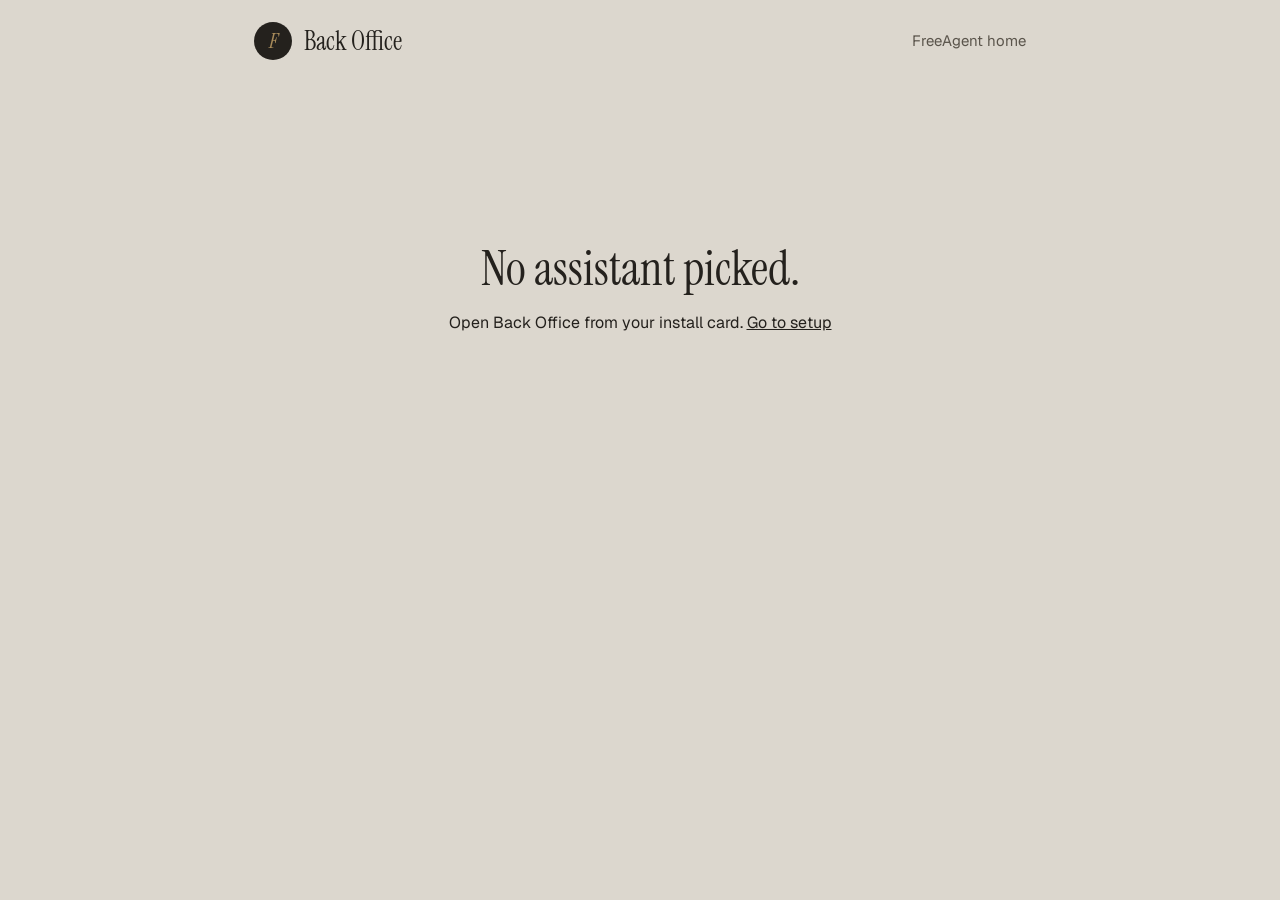
==== static/office.html @ e6a7682e "Back Office, speed line, story and under-the-hood sections, dark mode, chat themes, better voice" ====
<!DOCTYPE html>
<html lang="en">
<head>
<meta charset="utf-8">
<meta name="viewport" content="width=device-width, initial-scale=1">
<title>Back Office · FreeAgent</title>
<link rel="preconnect" href="https://fonts.googleapis.com">
<link rel="preconnect" href="https://fonts.gstatic.com" crossorigin>
<link href="https://fonts.googleapis.com/css2?family=Geist:wght@400;500;600&family=Instrument+Serif:ital@0;1&display=swap" rel="stylesheet">
<style>
  :root{--bg:#DCD7CE;--paper:#ECE8E1;--paper-2:#F5F2ED;--ink:#24211D;--muted:#5B554C;--line:rgba(36,33,29,.14);
    --brass:#A88B5A;--brass-soft:rgba(168,139,90,.24);--ivory:#F3EEE4;--soft:0 24px 48px -28px rgba(36,33,29,.4),0 2px 6px rgba(36,33,29,.06)}
  *{box-sizing:border-box}
  body{margin:0;background:var(--bg);color:var(--ink);font:16px/1.6 "Geist",system-ui,sans-serif;-webkit-font-smoothing:antialiased}
  body.embed{background:transparent}
  :focus-visible{outline:2px solid var(--ink);outline-offset:2px;border-radius:6px}
  .top{display:flex;align-items:center;gap:12px;max-width:820px;margin:0 auto;padding:22px 24px 0}
  .top a{text-decoration:none;color:var(--muted);font-size:15px;margin-left:auto}
  .seal{width:38px;height:38px;border-radius:50%;display:grid;place-items:center;background:var(--ink);color:var(--brass);font:italic 400 22px/1 "Instrument Serif",Georgia,serif}
  .top b{font:400 26px/1 "Instrument Serif",Georgia,serif}
  main{max-width:820px;margin:0 auto;padding:22px 24px 72px}
  body.embed main{padding:4px 2px 12px}
  h1{font:400 clamp(34px,5vw,48px)/1.05 "Instrument Serif",Georgia,serif;margin:8px 0 6px}
  .lead{color:var(--muted);margin:0 0 24px;max-width:56ch}
  body.embed h1{font-size:30px}
  section{background:var(--paper);border:1px solid var(--line);border-radius:22px;padding:20px;margin-top:16px;box-shadow:var(--soft)}
  body.embed section{box-shadow:none;background:var(--paper-2)}
  .sh{display:flex;align-items:baseline;gap:10px;margin-bottom:4px}
  h2{font:400 26px/1.15 "Instrument Serif",Georgia,serif;margin:0}
  .count{font-size:13px;border-radius:999px;padding:1px 9px;background:var(--ink);color:var(--ivory)}
  .count.zero{background:rgba(36,33,29,.12);color:var(--muted)}
  .hint{color:var(--muted);font-size:14.5px;margin:0 0 14px}
  .item{border-top:1px solid var(--line);padding:14px 0}
  .item:first-of-type{border-top:none}
  .q{font:italic 400 21px/1.3 "Instrument Serif",Georgia,serif}
  .when{font-size:12.5px;color:var(--muted)}
  .a{color:#3a362f;margin-top:4px;white-space:pre-wrap}
  .row{display:flex;gap:8px;flex-wrap:wrap;align-items:center;margin-top:10px}
  input[type=text],textarea{width:100%;font:inherit;font-size:15px;color:var(--ink);background:var(--paper-2);border:1px solid var(--line);border-radius:12px;padding:10px 12px}
  input::placeholder,textarea::placeholder{color:#6F685E}
  body.embed input[type=text],body.embed textarea{background:#fff}
  textarea{min-height:120px;resize:vertical;line-height:1.55}
  .row input[type=text]{flex:1;min-width:200px}
  button{font:inherit;font-size:14.5px;border-radius:999px;padding:9px 16px;cursor:pointer;transition:background .3s}
  .primary{border:none;background:var(--ink);color:var(--ivory)}
  .primary:hover{background:#4a3f36}
  .primary:disabled{opacity:.6;cursor:wait}
  .ghost{border:1px solid var(--line);background:transparent;color:var(--ink)}
  .ghost:hover{background:var(--brass-soft)}
  .link{border:none;background:none;padding:4px 0;color:var(--muted);text-decoration:underline;text-underline-offset:3px}
  .empty{color:var(--muted);font-size:15px;padding:6px 0 2px}
  .grid2{display:grid;grid-template-columns:1fr 1.4fr;gap:8px}
  .status{font-size:14px;color:var(--muted);min-height:1.4em}
  .msg{max-width:520px;margin:18vh auto 0;text-align:center;padding:0 24px}
  .msg a{color:var(--ink)}
  @media (max-width:620px){.grid2{grid-template-columns:1fr}}
</style>
</head>
<body>
<div class="top" id="top">
  <span class="seal" aria-hidden="true">F</span><b>Back Office</b>
  <a href="/">FreeAgent home</a>
</div>

<main id="main">
  <h1 id="title">Teach your front desk.</h1>
  <p class="lead">Anything you write here beats the website. Your assistant uses it right away.</p>

  <section aria-labelledby="h-inbox">
    <div class="sh"><h2 id="h-inbox">Questions we couldn't answer</h2><span class="count zero" id="inboxCount">0</span></div>
    <p class="hint">When a customer asks something your site doesn't cover, it lands here. Answer once, and the assistant knows it from then on.</p>
    <div id="inbox"></div>
  </section>

  <section aria-labelledby="h-answers">
    <div class="sh"><h2 id="h-answers">Your answers</h2><span class="count zero" id="fixCount">0</span></div>
    <p class="hint">Tip: in the preview, click “Fix this answer” under any reply to add one here.</p>
    <div id="fixes"></div>
    <div class="grid2" style="margin-top:12px">
      <input type="text" id="newQ" placeholder="A question, like “Is there parking?”" aria-label="Question">
      <input type="text" id="newA" placeholder="Your answer, like “Free street parking after 6 pm.”" aria-label="Answer">
    </div>
    <div class="row"><button class="primary" id="addFix" type="button">Add answer</button><span class="status" id="fixStatus" role="status"></span></div>
  </section>

  <section aria-labelledby="h-rules">
    <div class="sh"><h2 id="h-rules">House rules</h2></div>
    <p class="hint">Plain words, one per line. Up to 15.</p>
    <textarea id="rules" aria-label="House rules" placeholder="Always mention our Tuesday 2-for-1 special&#10;Never promise delivery times&#10;For allergy questions, ask them to call us"></textarea>
    <div class="row"><button class="primary" id="saveRules" type="button">Save rules</button><span class="status" id="rulesStatus" role="status"></span></div>
  </section>

  <div class="row"><button class="link" id="refresh" type="button">Refresh</button></div>
</main>

<script>
const $ = id => document.getElementById(id);
const params = new URLSearchParams(location.search);
const site = params.get("site") || "";
if (params.get("embed") === "1") { document.body.classList.add("embed"); $("top").remove(); }

let token = "";
try { token = (JSON.parse(localStorage.getItem("fa_tokens") || "{}"))[site] || ""; } catch (e) {}

function stop(html) { $("main").innerHTML = `<div class="msg">${html}</div>`; }
if (!/^[a-z0-9_\-]{1,100}$/.test(site)) stop('<h1>No assistant picked.</h1><p>Open Back Office from your install card. <a href="/">Go to setup</a></p>');
else if (!token) stop('<h1>This Back Office is locked.</h1><p>Open it in the same browser you used to set up the assistant. Only the owner can see it.</p><p><a href="/">Go to setup</a></p>');

async function call(action, extra = {}) {
  const r = await fetch(`/office/${site}`, { method: "POST", headers: { "Content-Type": "application/json" },
    body: JSON.stringify({ token, action, ...extra }) });
  const d = await r.json().catch(() => ({}));
  if (!r.ok) throw new Error(r.status < 500 && typeof d.detail === "string" ? d.detail : "Something went wrong. Please try again.");
  return d;
}

const ago = t => {
  const s = Math.max(1, Math.floor(Date.now() / 1000 - t));
  if (s < 3600) return `${Math.ceil(s / 60)} min ago`;
  if (s < 86400) return `${Math.floor(s / 3600)} h ago`;
  return `${Math.floor(s / 86400)} days ago`;
};
const el = (tag, cls, text) => { const e = document.createElement(tag); if (cls) e.className = cls; if (text != null) e.textContent = text; return e; };
const setCount = (id, n) => { const c = $(id); c.textContent = n; c.classList.toggle("zero", !n); };

function render(st) {
  $("title").textContent = st.name ? `Teach ${st.name}'s front desk.` : "Teach your front desk.";

  const inbox = $("inbox"); inbox.textContent = "";
  setCount("inboxCount", st.inbox.length);
  if (!st.inbox.length) inbox.appendChild(el("p", "empty", "Nothing waiting. Nice."));
  [...st.inbox].reverse().forEach(item => {
    const box = el("div", "item");
    box.append(el("div", "q", `“${item.q}”`), el("div", "when", ago(item.t)));
    const row = el("div", "row");
    const inp = el("input"); inp.type = "text"; inp.placeholder = "Your answer"; inp.setAttribute("aria-label", `Answer for: ${item.q}`);
    const save = el("button", "primary", "Save"); save.type = "button";
    const skip = el("button", "ghost", "Dismiss"); skip.type = "button";
    const note = el("span", "status");
    save.onclick = async () => {
      if (!inp.value.trim()) { note.textContent = "Write an answer first."; inp.focus(); return; }
      save.disabled = true;
      try { render(await call("answer", { id: item.id, a: inp.value })); } catch (e) { note.textContent = e.message; save.disabled = false; }
    };
    inp.addEventListener("keydown", e => { if (e.key === "Enter") save.click(); });
    skip.onclick = async () => { try { render(await call("dismiss", { id: item.id })); } catch (e) { note.textContent = e.message; } };
    row.append(inp, save, skip, note); box.appendChild(row); inbox.appendChild(box);
  });

  const fixes = $("fixes"); fixes.textContent = "";
  setCount("fixCount", st.corrections.length);
  if (!st.corrections.length) fixes.appendChild(el("p", "empty", "None yet."));
  [...st.corrections].reverse().forEach(c => {
    const box = el("div", "item");
    box.append(el("div", "q", `“${c.q}”`), el("div", "a", c.a));
    const del = el("button", "link", "Remove"); del.type = "button";
    del.onclick = async () => { try { render(await call("delete_correction", { id: c.id })); } catch (e) { $("fixStatus").textContent = e.message; } };
    box.appendChild(del); fixes.appendChild(box);
  });

  if (document.activeElement !== $("rules")) $("rules").value = st.rules.join("\n");
}

async function load() {
  try { render(await call("load")); }
  catch (e) { stop(`<h1>Back Office is unavailable.</h1><p></p>`); document.querySelector(".msg p").textContent = e.message; }
}

if (site && token) {
  $("addFix").onclick = async () => {
    const q = $("newQ").value.trim(), a = $("newA").value.trim();
    if (!q || !a) { $("fixStatus").textContent = "Fill in both the question and the answer."; return; }
    $("addFix").disabled = true; $("fixStatus").textContent = "";
    try { render(await call("add_correction", { q, a })); $("newQ").value = ""; $("newA").value = ""; $("fixStatus").textContent = "Added."; }
    catch (e) { $("fixStatus").textContent = e.message; }
    finally { $("addFix").disabled = false; }
  };
  $("saveRules").onclick = async () => {
    $("saveRules").disabled = true; $("rulesStatus").textContent = "";
    try { render(await call("set_rules", { rules: $("rules").value.split("\n") })); $("rulesStatus").textContent = "Saved."; }
    catch (e) { $("rulesStatus").textContent = e.message; }
    finally { $("saveRules").disabled = false; }
  };
  $("refresh").onclick = load;
  load();
}
</script>
</body>
</html>
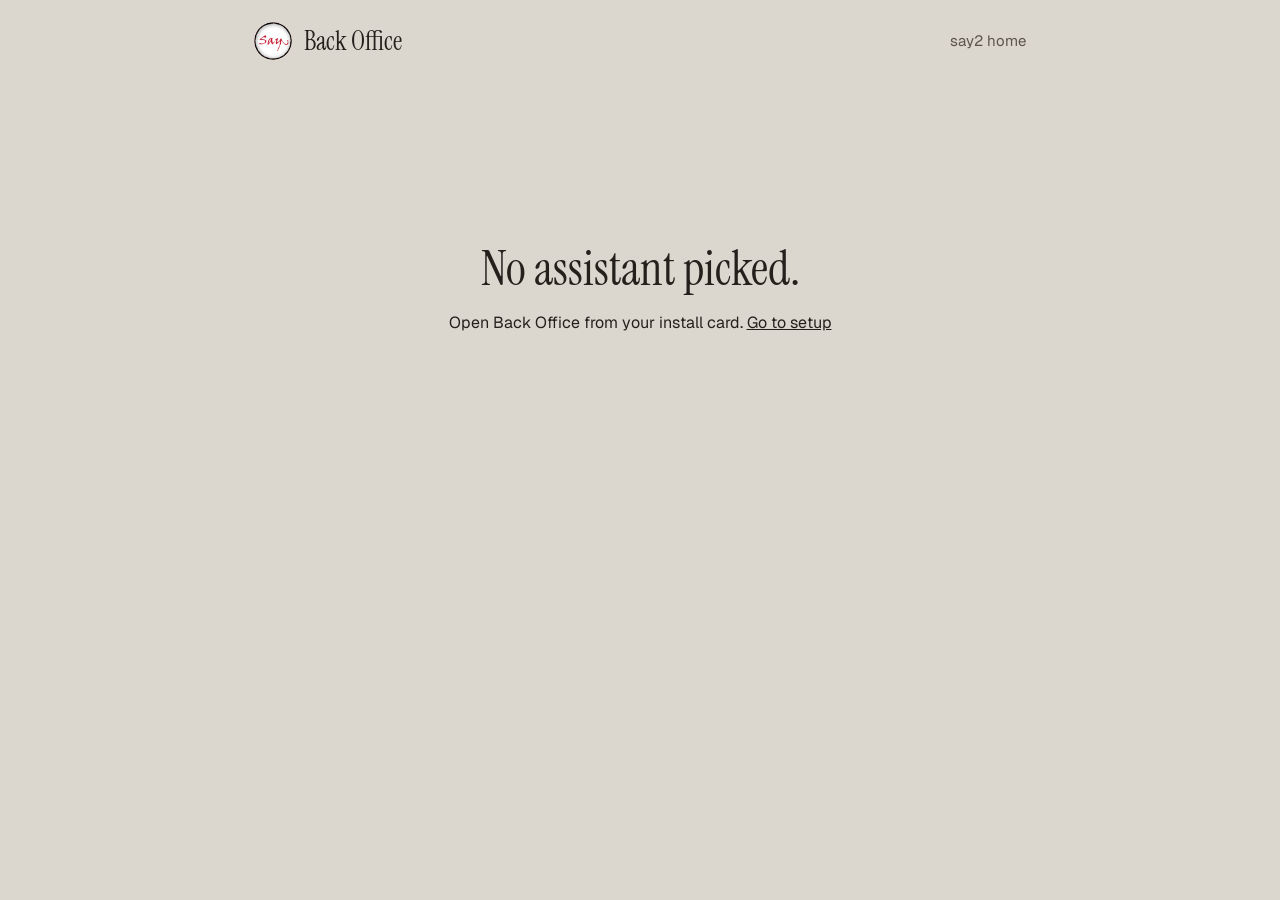
==== commit f0e3c576: "Theme setttings and the privacy page bg changed" ====
--- a/static/office.html
+++ b/static/office.html
@@ -3,7 +3,10 @@
 <head>
 <meta charset="utf-8">
 <meta name="viewport" content="width=device-width, initial-scale=1">
-<title>Back Office · FreeAgent</title>
+<title>Back Office · say2</title>
+<link rel="icon" href="/static/brand/favicon.ico" sizes="any">
+<link rel="icon" type="image/png" sizes="32x32" href="/static/brand/say2_icon_32.png">
+<link rel="apple-touch-icon" href="/static/brand/say2_icon_180.png">
 <link rel="preconnect" href="https://fonts.googleapis.com">
 <link rel="preconnect" href="https://fonts.gstatic.com" crossorigin>
 <link href="https://fonts.googleapis.com/css2?family=Geist:wght@400;500;600&family=Instrument+Serif:ital@0;1&display=swap" rel="stylesheet">
@@ -58,8 +61,8 @@
 </head>
 <body>
 <div class="top" id="top">
-  <span class="seal" aria-hidden="true">F</span><b>Back Office</b>
-  <a href="/">FreeAgent home</a>
+  <img src="/static/brand/say2_icon_64.png" alt="" width="38" height="38" style="border-radius:50%"><b>Back Office</b>
+  <a href="/">say2 home</a>
 </div>
 
 <main id="main">
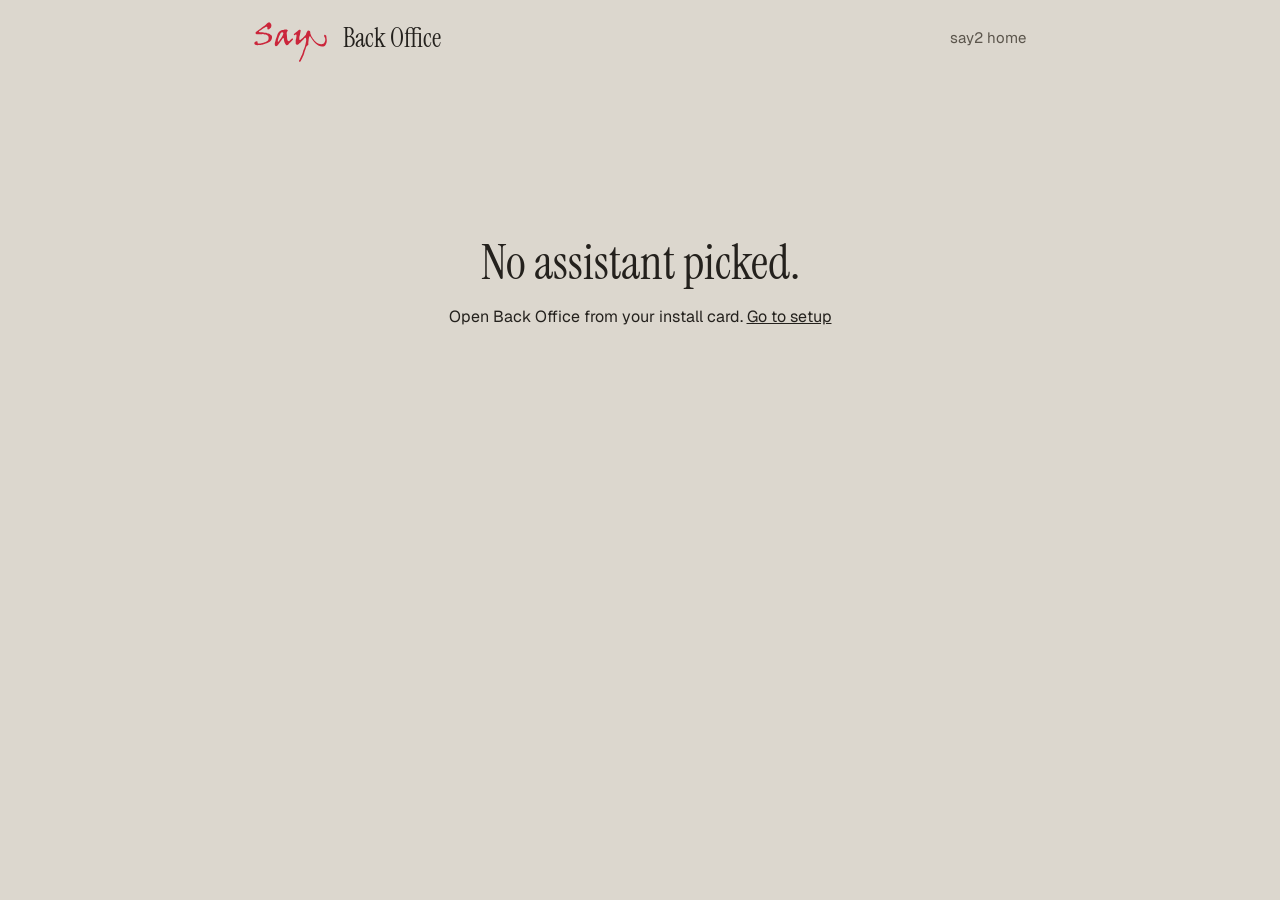
==== commit 92419866: "Opening film, say2 wordmark, eval script" ====
--- a/static/office.html
+++ b/static/office.html
@@ -19,6 +19,8 @@
   :focus-visible{outline:2px solid var(--ink);outline-offset:2px;border-radius:6px}
   .top{display:flex;align-items:center;gap:12px;max-width:820px;margin:0 auto;padding:22px 24px 0}
   .top a{text-decoration:none;color:var(--muted);font-size:15px;margin-left:auto}
+  .top a.home{margin:0 4px -8px 0}
+  .top a.home img{display:block;height:40px;width:auto}
   .seal{width:38px;height:38px;border-radius:50%;display:grid;place-items:center;background:var(--ink);color:var(--brass);font:italic 400 22px/1 "Instrument Serif",Georgia,serif}
   .top b{font:400 26px/1 "Instrument Serif",Georgia,serif}
   main{max-width:820px;margin:0 auto;padding:22px 24px 72px}
@@ -61,7 +63,7 @@
 </head>
 <body>
 <div class="top" id="top">
-  <img src="/static/brand/say2_icon_64.png" alt="" width="38" height="38" style="border-radius:50%"><b>Back Office</b>
+  <a class="home" href="/" aria-label="say2 home"><img src="/static/brand/say2_wordmark.svg" alt="say2" height="40"></a><b>Back Office</b>
   <a href="/">say2 home</a>
 </div>
 
